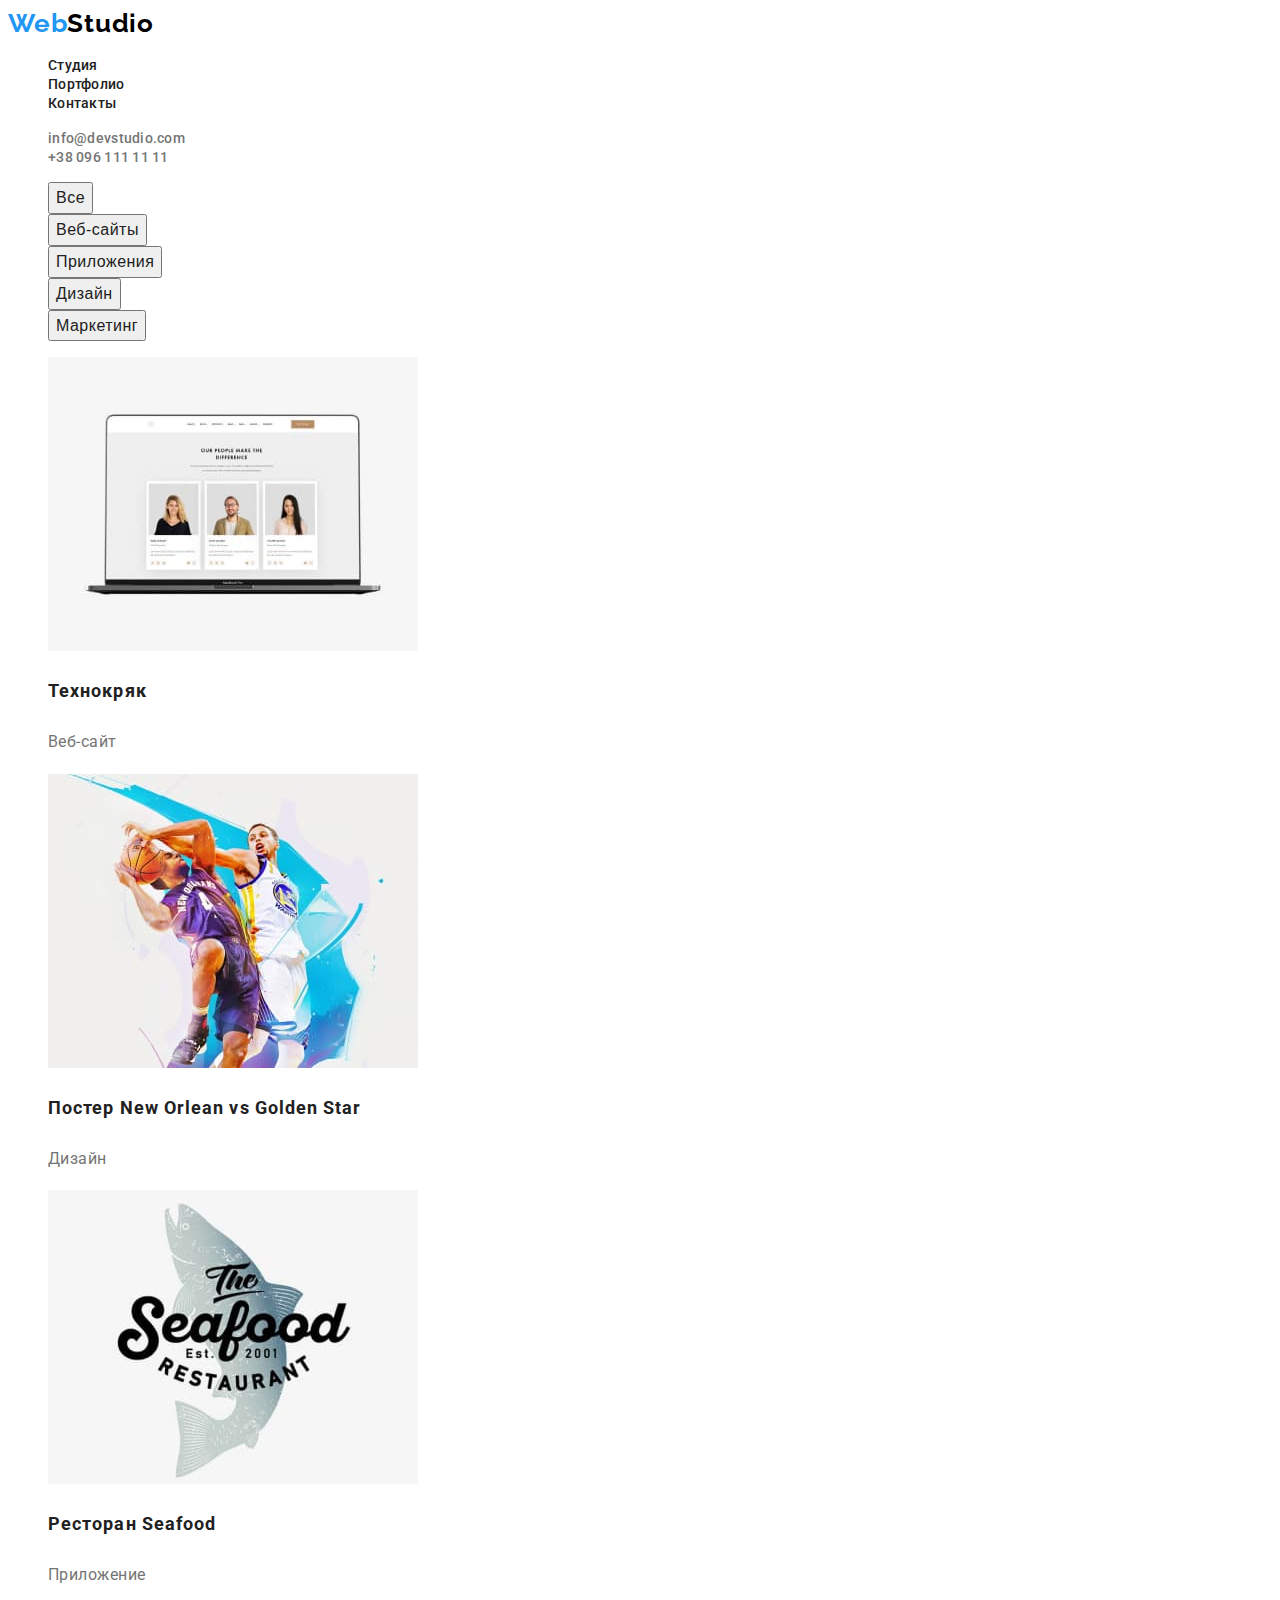
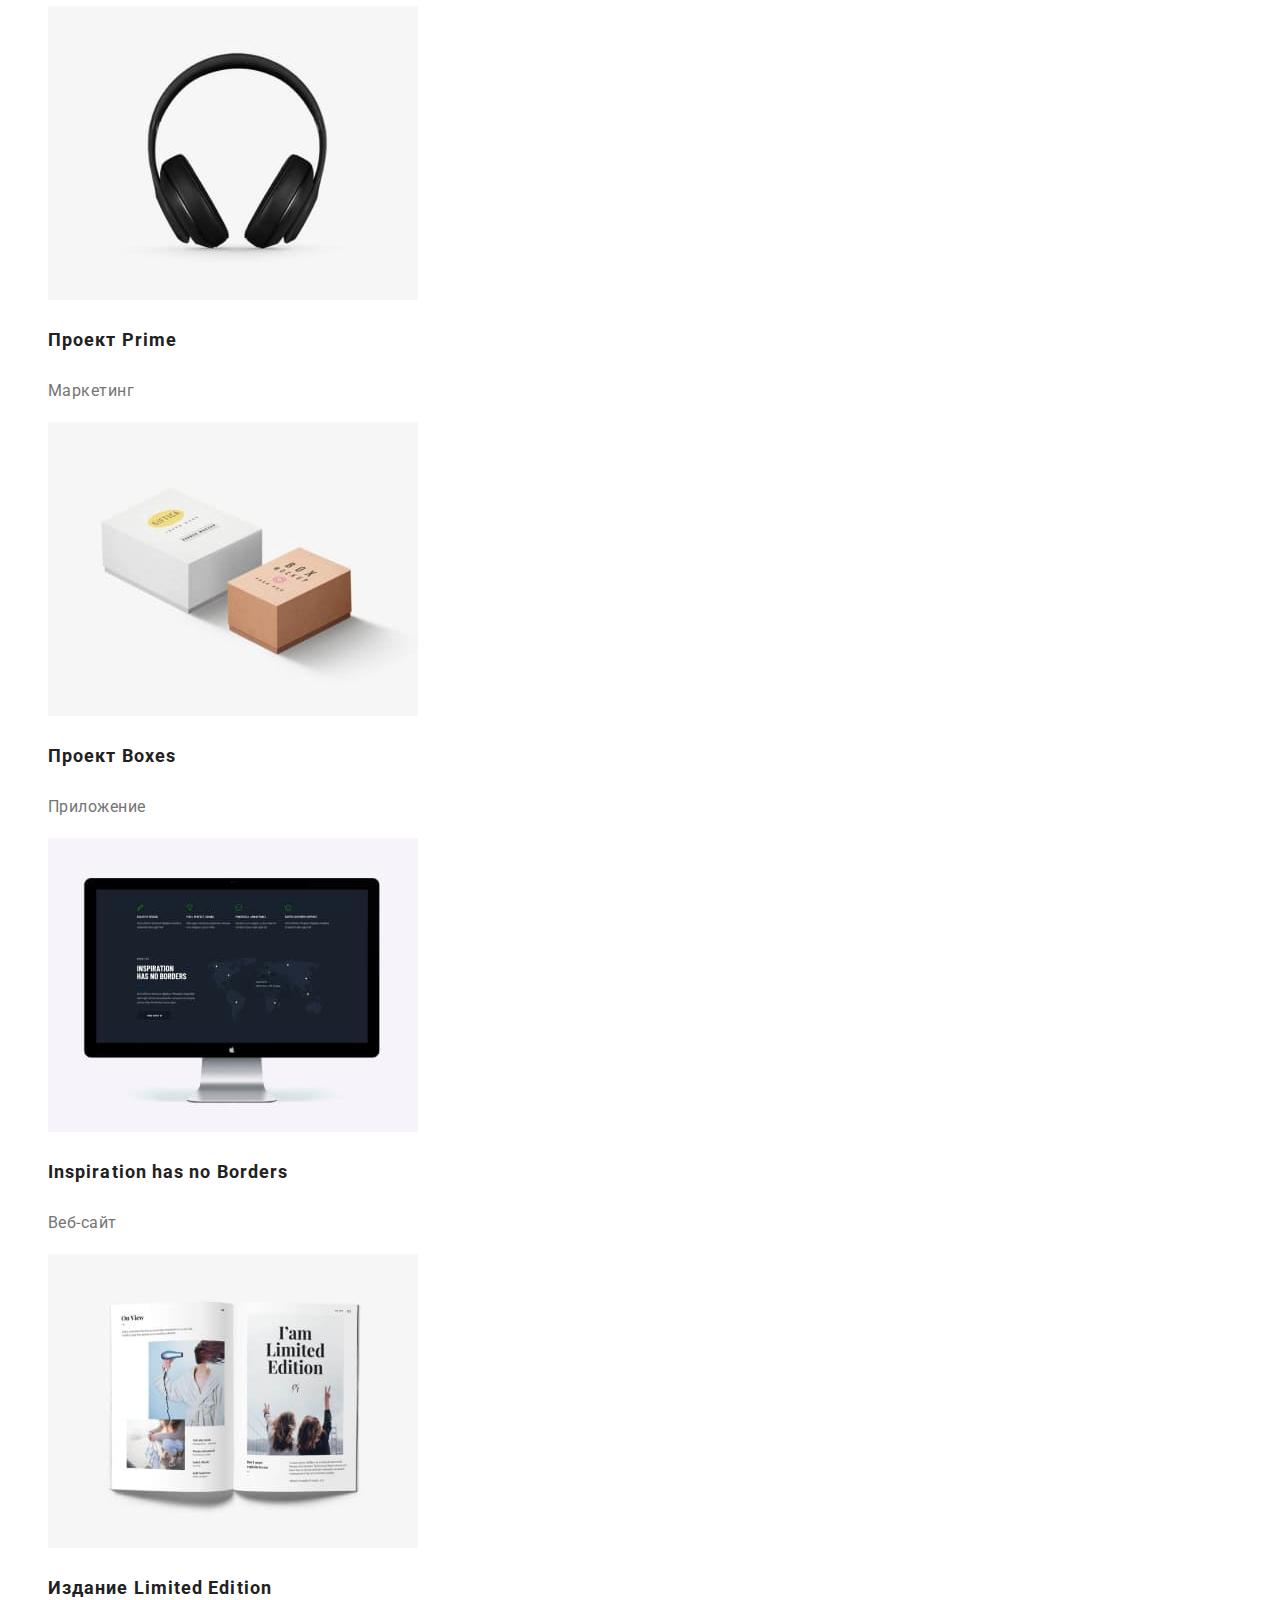
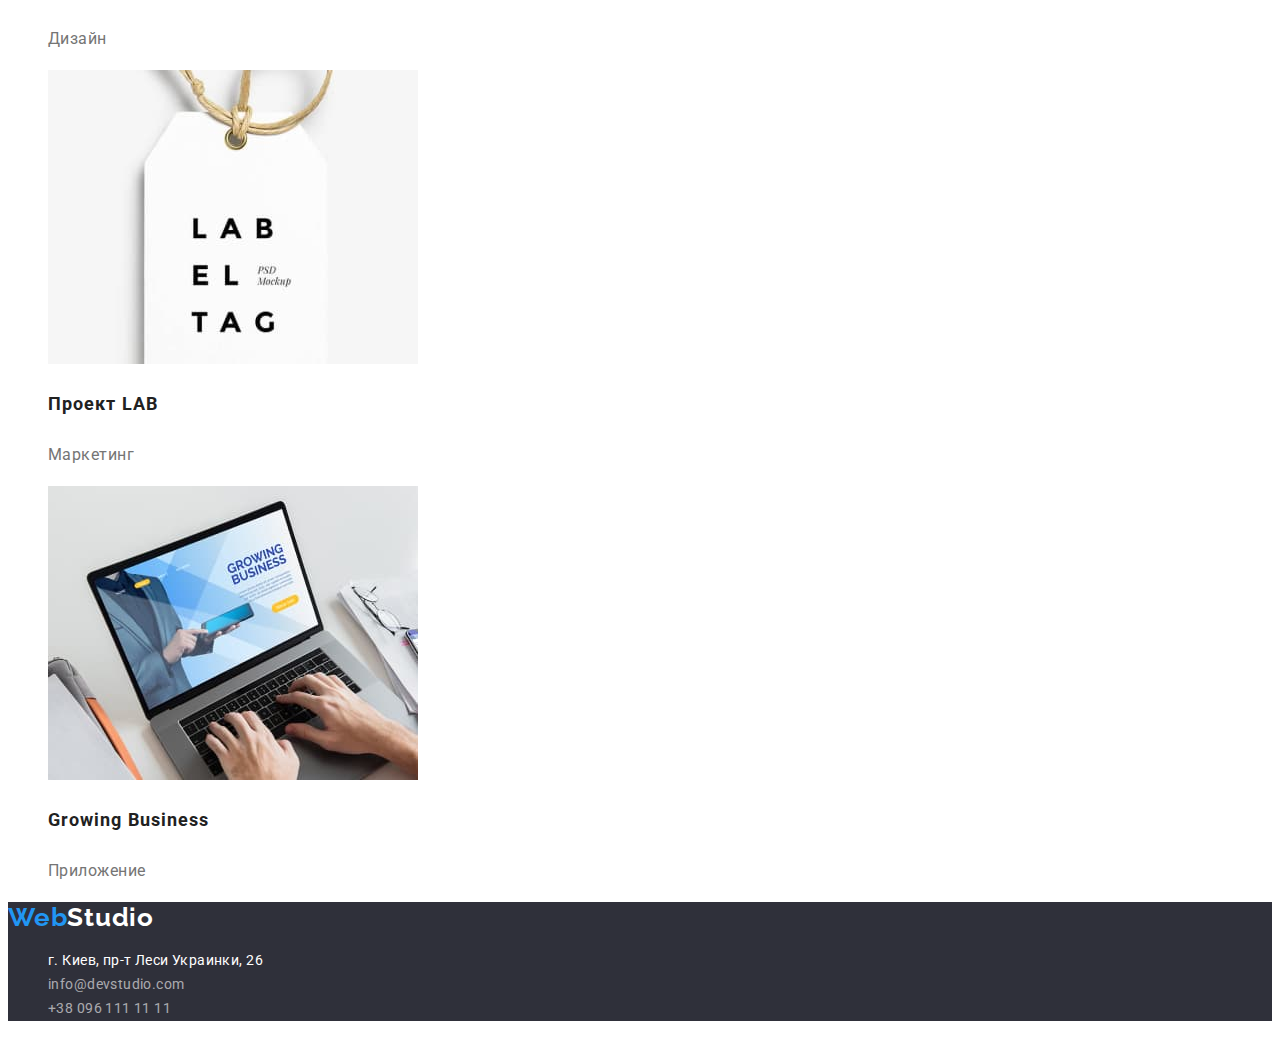
==== portfolio.html @ 82d92926 "модуль 2" ====
<!DOCTYPE html>
<html lang="en">
<head>
    <meta charset="UTF-8">
    <meta http-equiv="X-UA-Compatible" content="IE=edge">
    <meta name="viewport" content="width=device-width, initial-scale=1.0">
    <title>Document</title>
    <link rel="preconnect" href="https://fonts.googleapis.com">
    <link rel="preconnect" href="https://fonts.gstatic.com" crossorigin>
    <link href="https://fonts.googleapis.com/css2?family=Raleway:wght@700&family=Roboto:wght@400;500;700;900&display=swap"
        rel="stylesheet">
    <link rel="stylesheet" href="./css/styles.css">
<body>
    <header class="page-header">
        <nav class="navigation">
        <a class="logo link" href="./index.html" lang="en">Web<span class="logo-dark">Studio</span>
            </a>
            <ul class="menu-list list">
                <li class="menu-item">
                    <a class="menu-link link" href="./index.html">Студия</a>
                </li>
                <li class="menu-item">
                    <a class="menu-link link" href="./portfolio.html">Портфолио</a>
                </li>
                <li class="menu-item">
                    <a class="menu-link link" href="#contacts">Контакты</a>
                </li>
            </ul>
        </nav>
        <ul class="list">
            <li>
                <a class="contact-mail link" href="mailto:info@devstudio.com">info@devstudio.com</a>
            </li>
            <li>
                <a class="contact-phone-number link" href="tel:+380961111111">+38 096 111 11 11</a>
            </li>
        </ul>
    </header>
    <section class="projects">
        <ul class="projects-directions-list list">
            <li class="projects-directions-item"><button class="direction-btn link" type="button">Все</button></li>
            <li class="projects-directions-item"><button class="direction-btn link" type="button">Веб-сайты</button></li>
            <li class="projects-directions-item"><button class="direction-btn link" type="button">Приложения</button></li>
            <li class="projects-directions-item"><button class="direction-btn link" type="button">Дизайн</button></li>
            <li class="projects-directions-item"><button class="direction-btn link" type="button">Маркетинг</button></li>
        </ul>
        <ul class="cases-item list">
            <li class="cases-list">
                <a href="" class="case link">
                    <img src="./images/port_1_2(1).jpg" alt="ноутбук" width="370" height="294">
                <h3 class="name-case">Технокряк</h3>
                <p class="direction-case">Веб-сайт</p> </a>
            </li>
            <li class="cases-list">
                <a href="" class="case link">
                    <img src="./images/port_3_2(1).jpg" alt="игроки баскетболла" width="370" height="294">
                <h3 class="name-case">Постер <span lang="en">New Orlean vs Golden Star</span></h3>
                <p class="direction-case">Дизайн</p></a>
            </li>
            <li class="cases-list">
                <a href="" class="case link">
                    <img src="./images/port_2_3(1).jpg" alt="логотип ресторана" width="370" height="294">
                <h3 class="name-case">Ресторан <span lang="en">Seafood</span></h3>
                <p class="direction-case">Приложение</p></a>
            </li>
            <li class="cases-list">
                <a href="" class="case link">
                    <img src="./images/port_4_2(1).jpg" alt="наушники" width="370" height="294">
                <h3 class="name-case">Проект <span lang="en">Prime</span></h3>
                <p class="direction-case">Маркетинг</p></a>
            </li>
            <li class="cases-list">
                <a href="" class="case link">
                    <img src="./images/port_2_2(1).jpg" alt="коробки" width="370" height="294">
                <h3 class="name-case">Проект <span lang="en">Boxes</span></h3>
                <p class="direction-case">Приложение</p></a>
            </li>
            <li class="cases-list">
                <a href="" class="case link">
                    <img src="./images/port_1_1(1).jpg" alt="монитор" width="370" height="294">
                <h3 class="name-case" lang="en">Inspiration has no Borders</h3>
                <p class="direction-case">Веб-сайт</p></a>
            </li>
            <li class="cases-list">
                <a href="" class="case link">
                    <img src="./images/port_3_1(1).jpg" alt="журнал" width="370" height="294">
                <h3 class="name-case">Издание <span lang="en">Limited Edition</span></h3>
                <p class="direction-case">Дизайн</p></a>
            </li>
            <li class="cases-list">
                <a href="" class="case link">
                    <img src="./images/port_4_1(1).jpg" alt="визитка проекта" width="370" height="294">
                <h3 class="name-case">Проект <span lang="en">LAB</span></h3>
                <p class="direction-case">Маркетинг</p></a>
            </li>
            <li class="cases-list">
                <a href="" class="case link">
                    <img src="./images/port_2_1(1).jpg" alt="руки на ноутбуке" width="370" height="294">
                <h3 class="name-case" lang="en">Growing Business</h3>
                <p class="direction-case">Приложение</p></a>
            </li>
        </ul>
    </section>
    <footer class="footer">
        <a class="logo link" href="./index.html" lang="en">Web<span class="logo-light">Studio</span>
        </a>
        <address>
            <ul class="address-list list">
                <li class="address-item">
                    <a class="geo-lokation link" href="https://goo.gl/maps/sMU2fEgYghPmnh6D7" target="_blank"
                        rel="noopener noreferrer">г. Киев, пр-т Леси
                        Украинки, 26</a>
                </li>
                <li class="address-item">
                    <a class="footer-contact-mail link" href="mailto:info@devstudio.com">info@devstudio.com</a>
                </li>
                <li class="address-item">
                    <a class="footer-contact-phone-number link" href="tel:+380961111111">+38 096 111 11 11</a>
                </li>
            </ul>
        </address>
    </footer>
</body>
</html>
---- css/styles.css ----
:root{
    --main-font: 'Roboto',
    sans-serif;
    --secondary-font: 'Raleway',
    sans-serif;
    --first-color: #2196F3;
    --second-color: #000000;
    --third-color: #212121;
    --fourth-color: #757575;
    --fifth-color: #FFFFFF;
    --sixth-color: rgba(255, 255, 255, 0.6);
    --seventh-color: #2F303A;
}
body{
    font-family: var(--main-font);
    font-weight: 400;
}
.link {
    text-decoration: none;
}

.list {
    list-style: none;
}

/*===========HEADER=========*/
.logo{
    font-family: var(--secondary-font);
    font-weight: 700;
    font-size: 26px;
    line-height: 1.19;
    
    /* identical to box height */
    letter-spacing: 0.03em;
    
    color: var(--first-color);
}
.logo-dark{
    font-family: var(--secondary-font);
    font-weight: 700;
    font-size: 26px;
    line-height: 1.19;
    
    /* identical to box height */
    letter-spacing: 0.03em;
    color: var(--second-color);
}
.logo-light {
    font-family: var(--secondary-font);
    font-weight: 700;
    font-size: 26px;
    line-height: 1.19;

    /* identical to box height */
    letter-spacing: 0.03em;
    color: var(--fifth-color);
}

.menu-link {
    font-weight: 500;
    font-size: 14px;
    line-height: 1.14;
    letter-spacing: 0.02em;
    
    color: var(--third-color);
}
.menu-link:hover,
.menu-link:focus{
    color: var(--first-color);
}
.contact-mail, .contact-phone-number{
    font-weight: 500;
    font-size: 14px;
    line-height: 1.14;
    letter-spacing: 0.02em;
    color: var(--fourth-color);
}
.contact-mail:hover,
.contact-mail:focus{
    color: var(--first-color);
}
.contact-phone-number:hover,
.contact-phone-number:focus{
    color: var(--first-color);
}
/*===========HEADER=========*/

/*===========HERO=========*/
.hero{
    background-color: var(--seventh-color);
}
.hero-tittle{
    font-weight: 900;
    font-size: 44px;
    line-height: 1.36;
    letter-spacing: 0.06em;
    text-transform: uppercase;
    
    color: #FFFFFF;
}
.modal-btn{
    cursor: pointer;
    font-weight: 700;
    font-size: 16px;
    line-height: 1.88;
    letter-spacing: 0.06em;
    
    color: var(--fifth-color);
    background-color: var(--first-color);
}


/*===========HERO=========*/

/*===========SKILLS=========*/
.skills-tittle{
    color: var(--fifth-color);
}
.skills-suptittle{
    font-weight: 700;
    font-size: 14px;
    line-height: 1.14;
    letter-spacing: 0.03em;
    text-transform: uppercase;
    
    color: var(--third-color);
}
.skills-text{
    font-size: 14px;
    line-height: 1.71;
    
    /* or 171% */
    letter-spacing: 0.03em;
    
    color: var(--fourth-color);
}

/*===========SKILLS=========*/

/*===========GALLERY=========*/
.tittle{
    font-weight: 700;
    font-size: 36px;
    line-height: 1.17;
    letter-spacing: 0.03em;
    
    color: var(--third-color);
}
/*===========GALLERY=========*/

/*===========EMPLOYEES=========*/
.employees-name{
    font-weight: 500;
    font-size: 16px;
    line-height: 1.19;
    letter-spacing: 0.03em;
    
    color: var(--third-color);
}
.employees-position{
    font-size: 16px;
    line-height: 1.19;
    letter-spacing: 0.03em;
    
    color: var(--fourth-color);
}
/*===========EMPLOYEES=========*/

/*===========FOOTER=========*/
.footer{
    background-color: var(--seventh-color);
}
.address-item{
    font-style: normal;
}
.geo-lokation{
    font-size: 14px;
    line-height: 1.71;
    
    /* or 171% */
    letter-spacing: 0.03em;
    
    color: var(--fifth-color);
}
.footer-contact-mail{
    font-size: 14px;
    line-height: 1.71;
    
    /* or 171% */
    letter-spacing: 0.03em;
    
    color: var(--sixth-color);
}
.footer-contact-phone-number{
    font-size: 14px;
    line-height: 1.71;
    
    /* or 171% */
    letter-spacing: 0.03em;
    
    color: var(--sixth-color);
}
.footer-contact-mail:hover,
.footer-contact-mail:focus {
    color: var(--first-color);
}

.footer-contact-phone-number:hover,
.footer-contact-phone-number:focus {
    color: var(--first-color);
}
.geo-lokation:hover,
.geo-lokation:focus{
    color: var(--first-color);
}
/*===========FOOTER=========*/
 
/*===========PROJECTS=========*/
/*.all-projects{
    cursor: pointer;
    font-weight: 500;
    font-size: 16px;
    line-height: 1.62;
    letter-spacing: 0.03em;
    
    color: var(--third-color);
}
.all-projects:hover,
.all-projects:focus{
    background-color: var(--first-color);
    color: var(--fifth-color);
}*/
.direction-btn{
    cursor: pointer;
    font-weight: 500;
    font-size: 16px;
    line-height: 1.62;
    letter-spacing: 0.03em;
    
    color: var(--third-color);
}
.direction-btn:hover,
.direction-btn:focus{
    background-color: var(--first-color);
    color: var(--fifth-color);
}
.name-case{
    font-weight: 700;
    font-size: 18px;
    line-height: 2.0;
    
    /* identical to box height, or 200% */
    letter-spacing: 0.06em;
    
    color: var(--third-color);
}
.direction-case{
    font-size: 16px;
    line-height: 1.88;
    
    /* identical to box height, or 188% */
    letter-spacing: 0.03em;
    
    color: var(--fourth-color);
}
/*===========PROJECTS=========*/
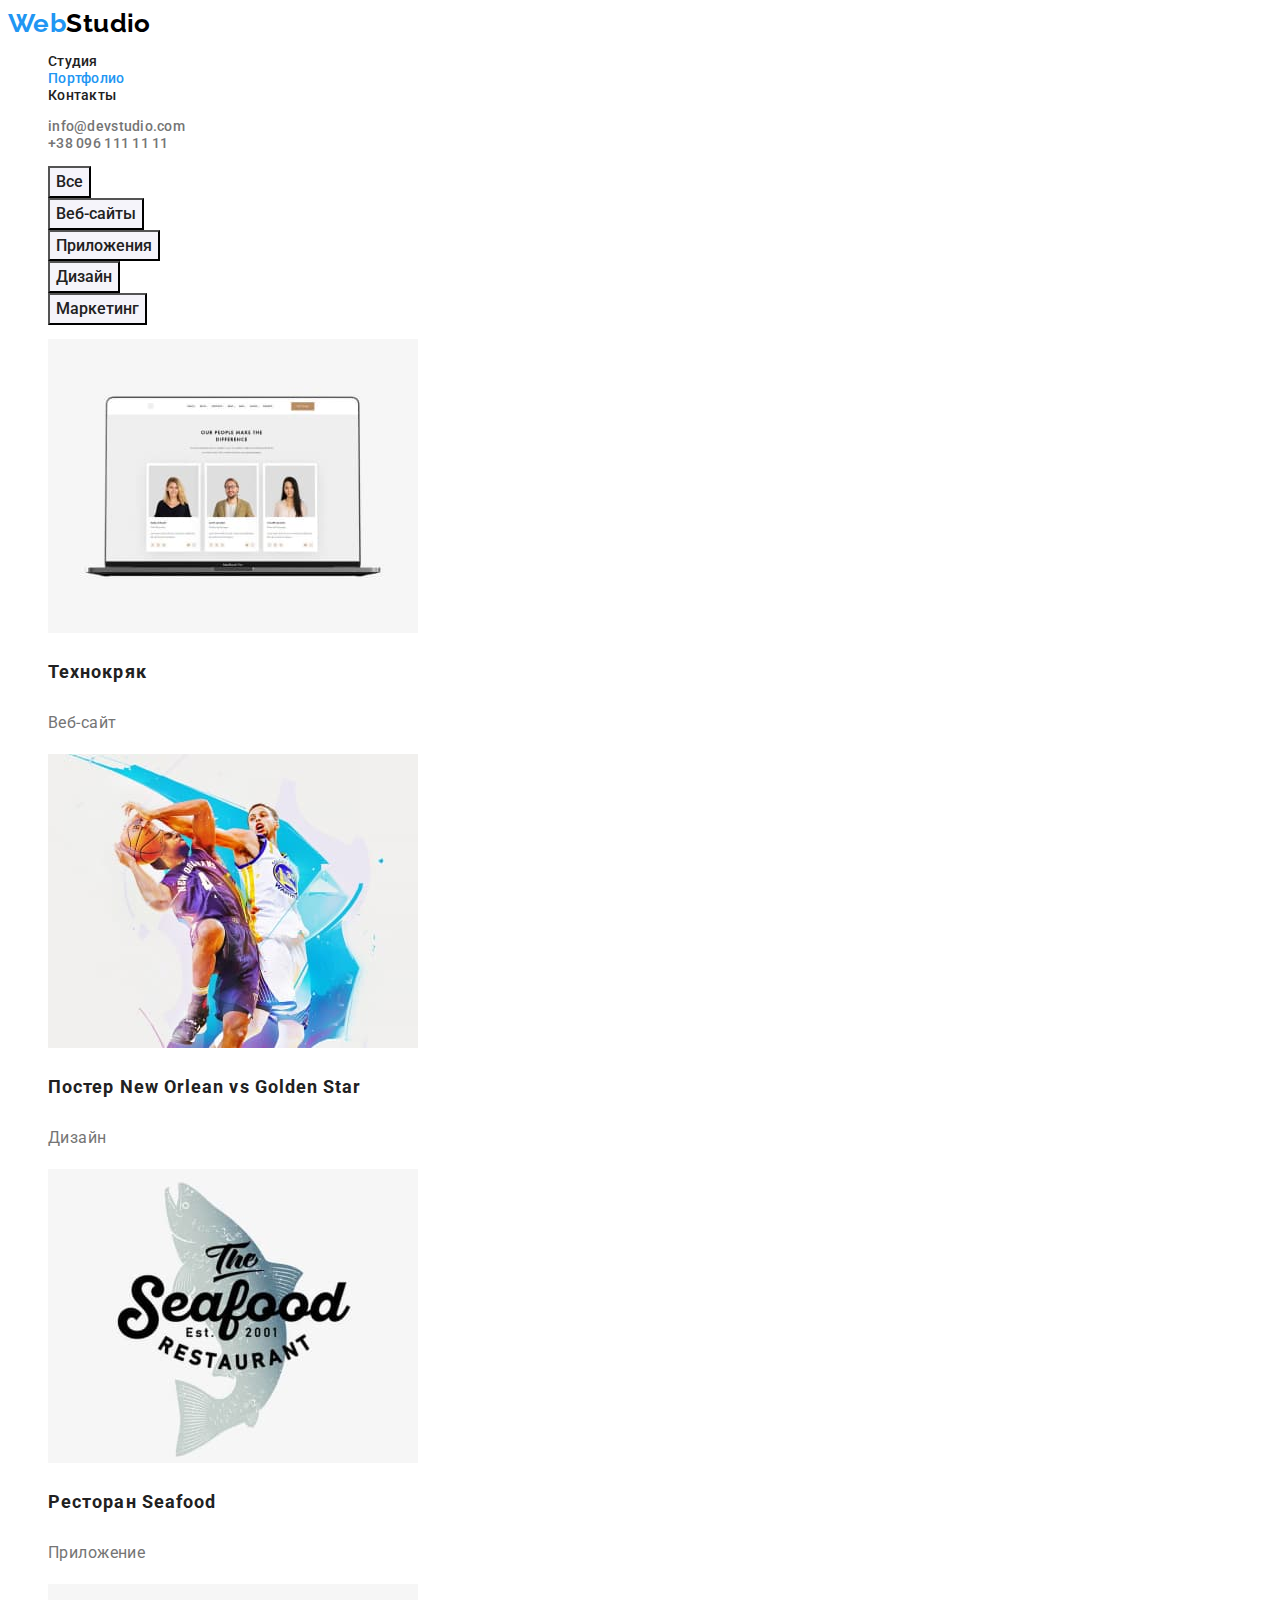
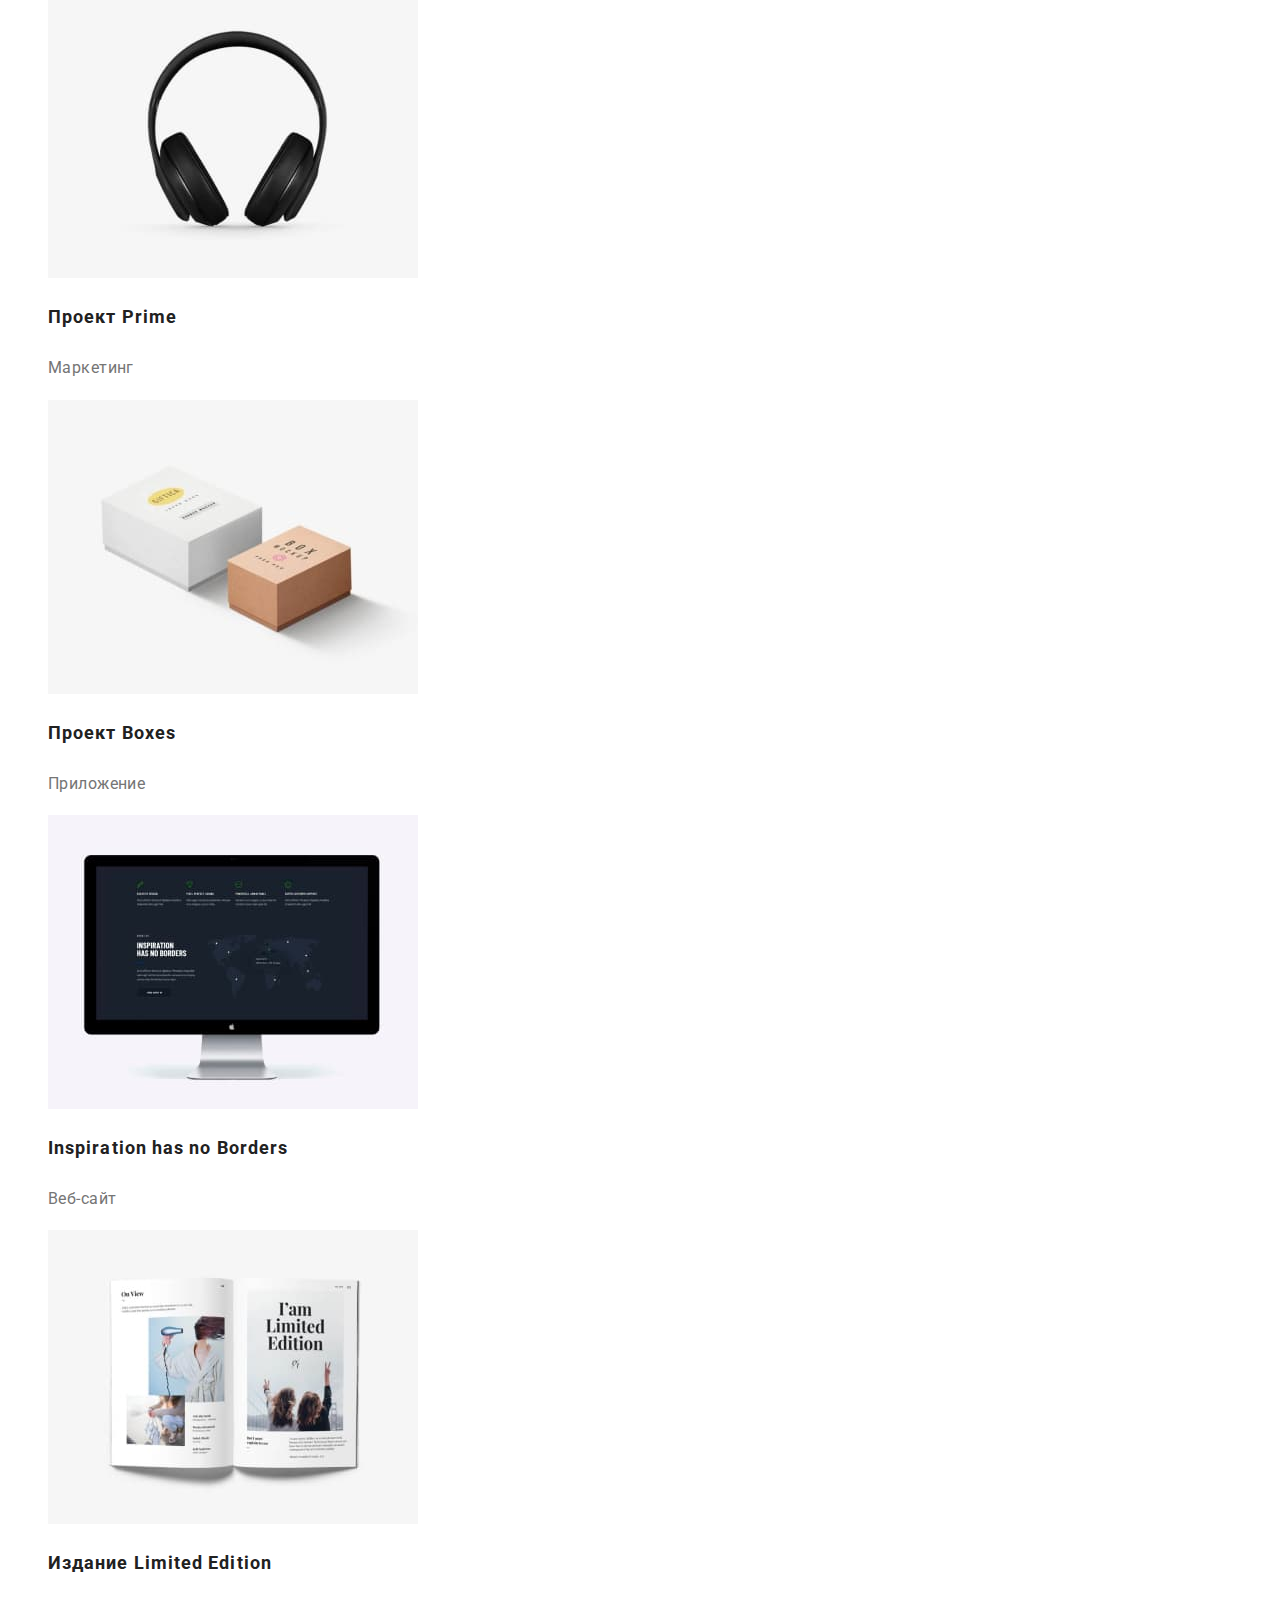
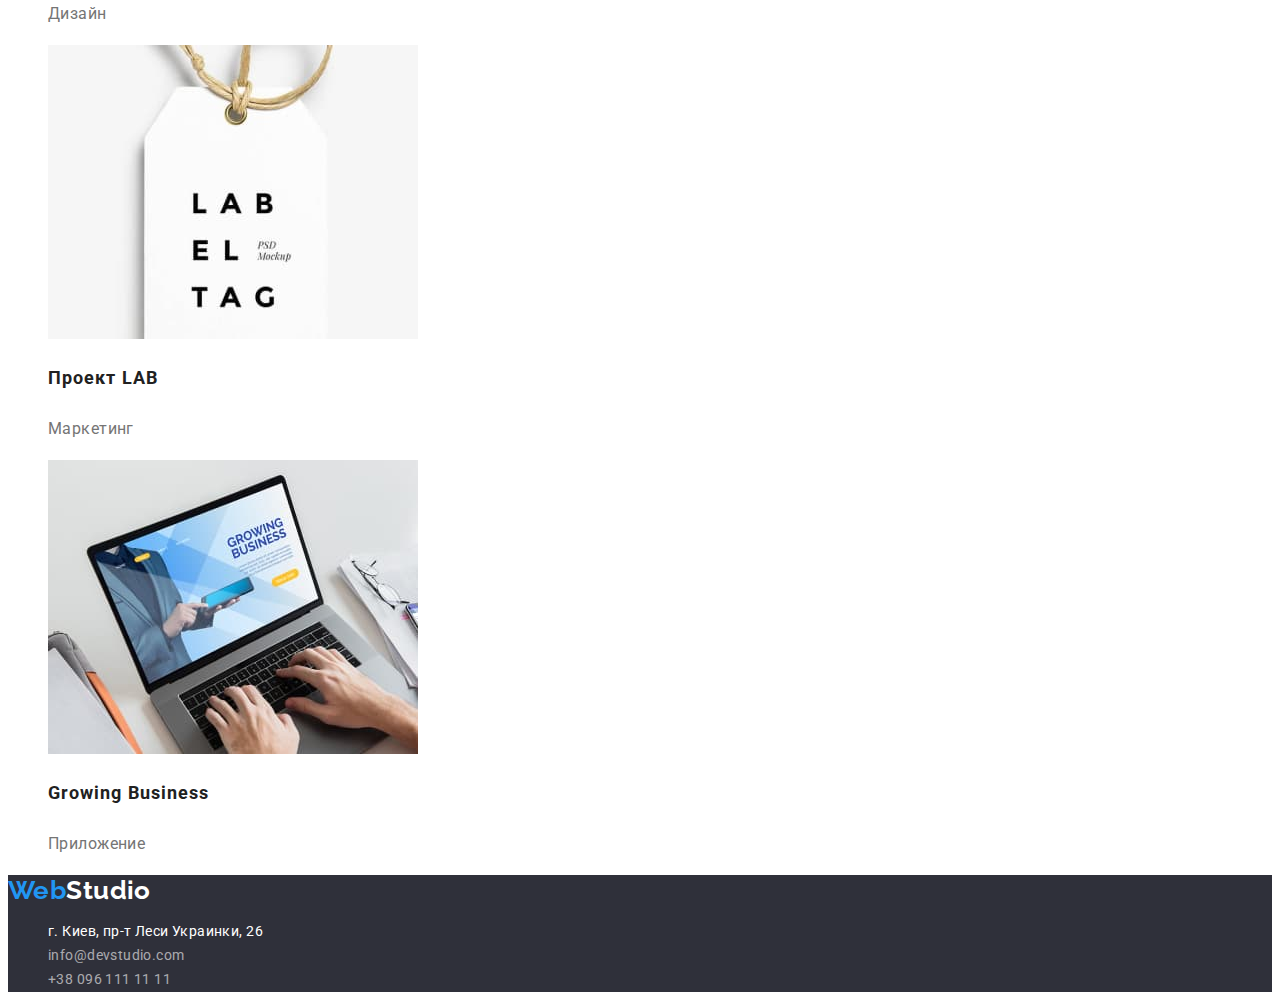
==== commit 085ce638: "замечания устранены" ====
--- a/portfolio.html
+++ b/portfolio.html
@@ -20,7 +20,7 @@
                     <a class="menu-link link" href="./index.html">Студия</a>
                 </li>
                 <li class="menu-item">
-                    <a class="menu-link link" href="./portfolio.html">Портфолио</a>
+                    <a class="menu-link link current" href="./portfolio.html">Портфолио</a>
                 </li>
                 <li class="menu-item">
                     <a class="menu-link link" href="#contacts">Контакты</a>
@@ -37,6 +37,7 @@
         </ul>
     </header>
     <section class="projects">
+        <h1 class="skills-tittle">Портфолио</h1>
         <ul class="projects-directions-list list">
             <li class="projects-directions-item"><button class="direction-btn link" type="button">Все</button></li>
             <li class="projects-directions-item"><button class="direction-btn link" type="button">Веб-сайты</button></li>
--- a/css/styles.css
+++ b/css/styles.css
@@ -3,17 +3,24 @@
     sans-serif;
     --secondary-font: 'Raleway',
     sans-serif;
-    --first-color: #2196F3;
-    --second-color: #000000;
-    --third-color: #212121;
-    --fourth-color: #757575;
-    --fifth-color: #FFFFFF;
-    --sixth-color: rgba(255, 255, 255, 0.6);
-    --seventh-color: #2F303A;
+    --main-color: #2196f3;
+    --logo-color: #000000;
+    --tittle-color: #212121;
+    --description-color: #757575;
+    --btn-ftr-color: #FFFFFF;
+    --contact-color: rgba(255, 255, 255, 0.6);
+    --background-color: #2F303A;
+    --button-color: #188CE8;
+    --employees-color: #F5F4FA;
+
 }
 body{
     font-family: var(--main-font);
-    font-weight: 400;
+    background-color: var(--btn-ftr-color);
+    color: var(--tittle-color);
+    font-size: 14px;
+    letter-spacing: 0.03em;
+
 }
 .link {
     text-decoration: none;
@@ -31,9 +38,9 @@
     line-height: 1.19;
     
     /* identical to box height */
-    letter-spacing: 0.03em;
-    
-    color: var(--first-color);
+    /*letter-spacing: 0.03em;*/
+    
+    color: var(--main-color);
 }
 .logo-dark{
     font-family: var(--secondary-font);
@@ -42,8 +49,8 @@
     line-height: 1.19;
     
     /* identical to box height */
-    letter-spacing: 0.03em;
-    color: var(--second-color);
+    /*letter-spacing: 0.03em;*/
+    color: var(--logo-color);
 }
 .logo-light {
     font-family: var(--secondary-font);
@@ -52,42 +59,46 @@
     line-height: 1.19;
 
     /* identical to box height */
-    letter-spacing: 0.03em;
-    color: var(--fifth-color);
+    /*letter-spacing: 0.03em;*/
+    color: var(--btn-ftr-color);
 }
 
 .menu-link {
     font-weight: 500;
-    font-size: 14px;
+    /*font-size: 14px;*/
     line-height: 1.14;
     letter-spacing: 0.02em;
     
-    color: var(--third-color);
+    color: var(--tittle-color);
 }
 .menu-link:hover,
 .menu-link:focus{
-    color: var(--first-color);
-}
+    color: var(--main-color);
+}
+.current{
+    color: var(--main-color);
+}
+
 .contact-mail, .contact-phone-number{
     font-weight: 500;
-    font-size: 14px;
+    /*font-size: 14px;*/
     line-height: 1.14;
     letter-spacing: 0.02em;
-    color: var(--fourth-color);
+    color: var(--description-color);
 }
 .contact-mail:hover,
 .contact-mail:focus{
-    color: var(--first-color);
+    color: var(--main-color);
 }
 .contact-phone-number:hover,
 .contact-phone-number:focus{
-    color: var(--first-color);
+    color: var(--main-color);
 }
 /*===========HEADER=========*/
 
 /*===========HERO=========*/
 .hero{
-    background-color: var(--seventh-color);
+    background-color: var(--background-color);
 }
 .hero-tittle{
     font-weight: 900;
@@ -96,17 +107,22 @@
     letter-spacing: 0.06em;
     text-transform: uppercase;
     
-    color: #FFFFFF;
+    color: var(--btn-ftr-color);
 }
 .modal-btn{
+    font-family: var(--main-font);
     cursor: pointer;
     font-weight: 700;
     font-size: 16px;
     line-height: 1.88;
     letter-spacing: 0.06em;
     
-    color: var(--fifth-color);
-    background-color: var(--first-color);
+    color: var(--btn-ftr-color);
+    background-color: var(--main-color);
+}
+.modal-btn:hover,
+.modal-btn:focus{
+    color: var(--button-color);
 }
 
 
@@ -114,25 +130,35 @@
 
 /*===========SKILLS=========*/
 .skills-tittle{
-    color: var(--fifth-color);
+    position: absolute;
+    width: 1px;
+    height: 1px;
+    margin: -1px;
+    border: 0;
+    padding: 0;
+
+    white-space: nowrap;
+    clip-path: inset(100%);
+    clip: rect(0 0 0 0);
+    overflow: hidden;
 }
 .skills-suptittle{
     font-weight: 700;
-    font-size: 14px;
+    /*font-size: 14px;*/
     line-height: 1.14;
-    letter-spacing: 0.03em;
+    /*letter-spacing: 0.03em;*/
     text-transform: uppercase;
     
-    color: var(--third-color);
+    color: var(--tittle-color);
 }
 .skills-text{
-    font-size: 14px;
-    line-height: 1.71;
-    
-    /* or 171% */
-    letter-spacing: 0.03em;
-    
-    color: var(--fourth-color);
+    /*font-size: 14px;*/
+    line-height: 1.71;
+    
+    /* or 171% */
+   /* letter-spacing: 0.03em;*/
+    
+    color: var(--description-color);
 }
 
 /*===========SKILLS=========*/
@@ -142,76 +168,79 @@
     font-weight: 700;
     font-size: 36px;
     line-height: 1.17;
-    letter-spacing: 0.03em;
-    
-    color: var(--third-color);
+    /*letter-spacing: 0.03em;*/
+    
+    color: var(--tittle-color);
 }
 /*===========GALLERY=========*/
 
 /*===========EMPLOYEES=========*/
+.employees {
+    background-color: var(--employees-color);
+}
 .employees-name{
     font-weight: 500;
     font-size: 16px;
     line-height: 1.19;
-    letter-spacing: 0.03em;
-    
-    color: var(--third-color);
+    /*letter-spacing: 0.03em;*/
+    
+    color: var(--tittle-color);
 }
 .employees-position{
     font-size: 16px;
     line-height: 1.19;
-    letter-spacing: 0.03em;
-    
-    color: var(--fourth-color);
+    /*letter-spacing: 0.03em;*/
+    
+    color: var(--description-color);
 }
 /*===========EMPLOYEES=========*/
 
 /*===========FOOTER=========*/
 .footer{
-    background-color: var(--seventh-color);
+    background-color: var(--background-color);
 }
 .address-item{
     font-style: normal;
 }
 .geo-lokation{
-    font-size: 14px;
-    line-height: 1.71;
-    
-    /* or 171% */
-    letter-spacing: 0.03em;
-    
-    color: var(--fifth-color);
+    /*font-size: 14px;*/
+    line-height: 1.71;
+    
+    /* or 171% */
+    /*letter-spacing: 0.03em;*/
+    
+    color: var(--btn-ftr-color);
 }
 .footer-contact-mail{
-    font-size: 14px;
-    line-height: 1.71;
-    
-    /* or 171% */
-    letter-spacing: 0.03em;
-    
-    color: var(--sixth-color);
+    /*font-size: 14px;*/
+    line-height: 1.71;
+    
+    /* or 171% */
+    /*letter-spacing: 0.03em;*/
+    
+    color: var(--contact-color);
 }
 .footer-contact-phone-number{
-    font-size: 14px;
-    line-height: 1.71;
-    
-    /* or 171% */
-    letter-spacing: 0.03em;
-    
-    color: var(--sixth-color);
+    /*font-size: 14px;*/
+    line-height: 1.71;
+    
+    /* or 171% */
+    /*letter-spacing: 0.03em;*/
+    
+    color: var(--contact-color);
 }
 .footer-contact-mail:hover,
 .footer-contact-mail:focus {
-    color: var(--first-color);
+    color: var(--main-color);
 }
 
 .footer-contact-phone-number:hover,
 .footer-contact-phone-number:focus {
-    color: var(--first-color);
+    color: var(--main-color);
 }
 .geo-lokation:hover,
 .geo-lokation:focus{
-    color: var(--first-color);
+    color: var(--main-color);
 }
 /*===========FOOTER=========*/
  
@@ -231,18 +260,19 @@
     color: var(--fifth-color);
 }*/
 .direction-btn{
+    font-family: var(--main-font);
     cursor: pointer;
     font-weight: 500;
     font-size: 16px;
     line-height: 1.62;
-    letter-spacing: 0.03em;
-    
-    color: var(--third-color);
+    /*letter-spacing: 0.03em;*/
+    background-color: var(--employees-color);
+    color: var(--tittle-color);
 }
 .direction-btn:hover,
 .direction-btn:focus{
-    background-color: var(--first-color);
-    color: var(--fifth-color);
+    background-color: var(--main-color);
+    color: var(--btn-ftr-color);
 }
 .name-case{
     font-weight: 700;
@@ -252,15 +282,15 @@
     /* identical to box height, or 200% */
     letter-spacing: 0.06em;
     
-    color: var(--third-color);
+    color: var(--tittle-color);
 }
 .direction-case{
     font-size: 16px;
     line-height: 1.88;
     
     /* identical to box height, or 188% */
-    letter-spacing: 0.03em;
-    
-    color: var(--fourth-color);
+    /*letter-spacing: 0.03em;*/
+    
+    color: var(--description-color);
 }
 /*===========PROJECTS=========*/